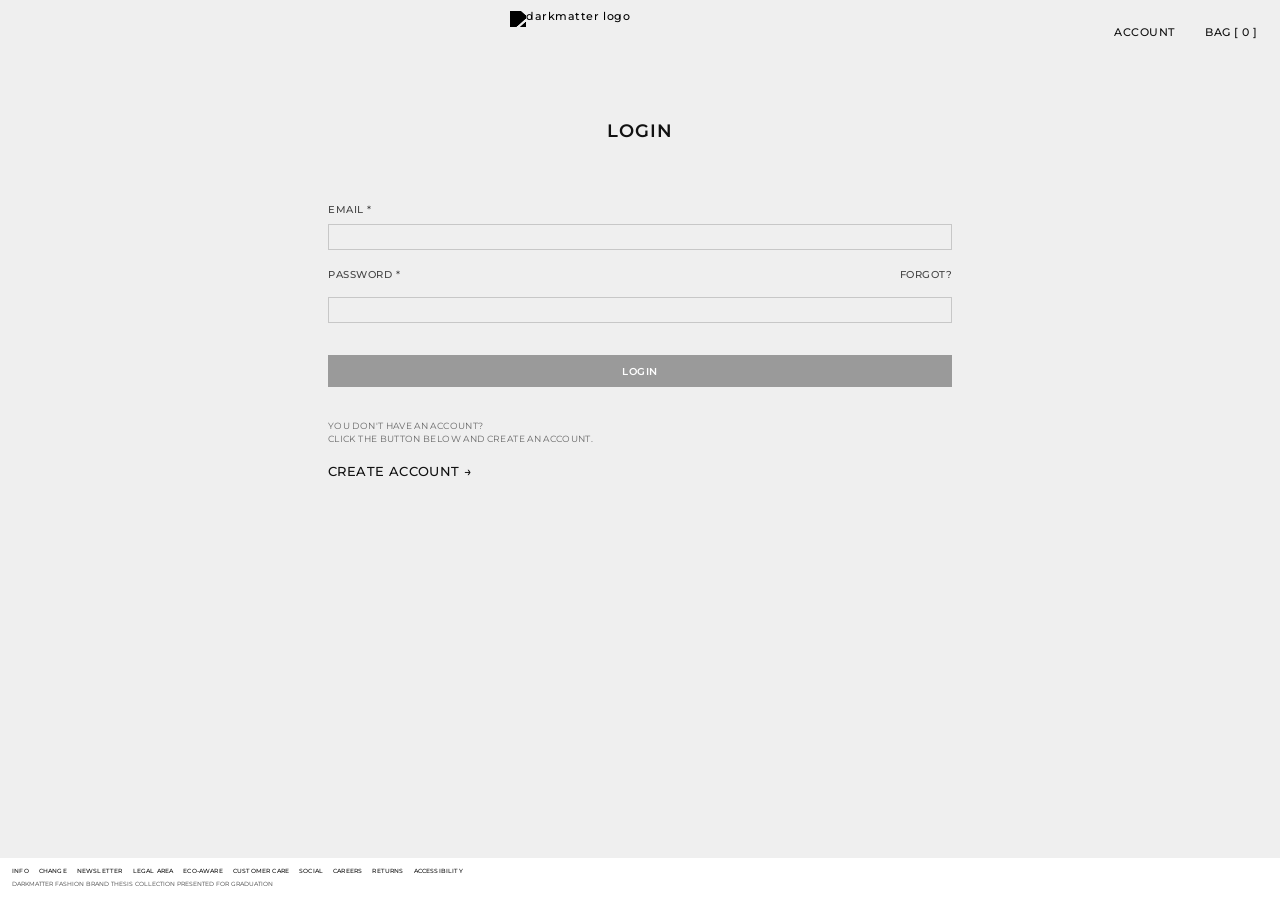
==== account.html @ 63ff314d "Add files via upload" ====
<!DOCTYPE html>
<html lang="en">
<head>
  <meta charset="UTF-8" />
  <meta name="viewport" content="width=device-width, initial-scale=1.0" />
  <title>darkmatter — Account</title>

  <link rel="preconnect" href="https://fonts.googleapis.com" />
  <link rel="preconnect" href="https://fonts.gstatic.com" crossorigin />
  <link
    href="https://fonts.googleapis.com/css2?family=Montserrat:wght@300;400;500;600&display=swap"
    rel="stylesheet"
  />

  <link rel="stylesheet" href="account.css" />
</head>
<body>
  <div class="account-page">

    <header class="account-header">
      <div class="nav nav-left">
    
      </div>

      <a href="index.html" class="logo-wrap">
        <img src="image/darkmatter_white.png" alt="darkmatter logo" class="logo-img" />
      </a>

      <div class="nav nav-right">
        <a href="account.html">ACCOUNT</a>
        <a href="bag.html" id="bagCount">BAG [ 0 ]</a>
      </div>
    </header>

    <main class="account-main">
      <section class="login-box">
        <h1 class="login-title">LOGIN</h1>

        <form class="login-form">
          <div class="form-group">
            <label for="email">EMAIL *</label>
            <input type="email" id="email" name="email" />
          </div>

          <div class="password-row">
            <label for="password">PASSWORD *</label>
            <a href="#" class="forgot-link">FORGOT?</a>
          </div>

          <div class="form-group password-group">
            <input type="password" id="password" name="password" />
          </div>

          <button type="submit" class="login-btn">LOGIN</button>

          <div class="create-account-block">
            <p>YOU DON'T HAVE AN ACCOUNT?</p>
            <p>CLICK THE BUTTON BELOW AND CREATE AN ACCOUNT.</p>
            <a href="create-account.html" class="create-link">CREATE ACCOUNT →</a>
          </div>
        </form>
      </section>
    </main>

    <div class="menu-overlay" id="menuOverlay">
      <div class="menu-panel">
        <aside class="menu-left">
          <div class="menu-left-top">
            <button class="menu-trigger menu-close" id="menuClose">✕ CLOSE</button>
            
          </div>

          <div class="menu-left-center">
            <div class="menu-links-group">
              <a href="#">WOMEN</a>
              <a href="#">MEN</a>
              <a href="#">KIDS</a>
              <a href="#">BAGS</a>
              <a href="#">ACCESSORIES</a>
              <a href="#">HOME</a>
              <a href="#">ECO-AWARE</a>
            </div>

            <div class="menu-links-group second-group">
              <a href="#">RUNWAY SHOWS</a>
              <a href="#">PRODUCT GUIDE</a>
              <a href="#">INTERVIEWS</a>
              <a href="#">LAMYLAND</a>
              <a href="#">FURNITURE</a>
              <a href="#">EXHIBITIONS</a>
              <a href="#">STORES</a>
            </div>
          </div>

          <div class="menu-bottom-links">
            <a href="#">WISHLIST [ 1 ]</a>
            <a href="#">ITALY / EUR</a>
          </div>
        </aside>

        <div class="menu-right" id="menuRight"></div>
      </div>
    </div>

    <footer class="footer">
      <div class="footer-links">
        <a href="#">INFO</a>
        <a href="#">CHANGE</a>
        <a href="#">NEWSLETTER</a>
        <a href="#">LEGAL AREA</a>
        <a href="#">ECO-AWARE</a>
        <a href="#">CUSTOMER CARE</a>
        <a href="#">SOCIAL</a>
        <a href="#">CAREERS</a>
        <a href="#">RETURNS</a>
        <a href="#">ACCESSIBILITY</a>
      </div>

      <p class="footer-note">
        DARKMATTER FASHION BRAND THESIS COLLECTION PRESENTED FOR GRADUATION
      </p>
    </footer>

  </div>

  <script src="account.js"></script>
</body>
</html>
---- account.css ----
* {
    margin: 0;
    padding: 0;
    box-sizing: border-box;
}

html,
body {
    min-height: 100%;
}

body {
    font-family: "Montserrat", sans-serif;
    background: #efefef;
    color: #111;
}

a {
    text-decoration: none;
    color: inherit;
}

.account-page {
    min-height: 100vh;
    background: #efefef;
    display: flex;
    flex-direction: column;
}

/* HEADER */
.account-header {
    width: 100%;
    height: 64px;
    display: grid;
    grid-template-columns: 1fr auto 1fr;
    align-items: center;
    padding: 0 22px;
    position: relative;
    z-index: 10001;
}

.nav {
    display: flex;
    align-items: center;
    gap: 30px;
}

.nav-right {
    justify-content: flex-end;
}

.account-header a,
.top-search,
.menu-trigger,
.menu-search {
    font-size: 11px;
    font-weight: 500;
    letter-spacing: 0.05em;
    color: #111;
    line-height: 1;
}

.menu-trigger {
    background: none;
    border: none;
    padding: 0;
    margin: 0;
    cursor: pointer;
    font-family: "Montserrat", sans-serif;
    display: inline-flex;
    align-items: center;
}

.logo-wrap {
    display: flex;
    align-items: center;
    justify-content: center;
    width: 260px;
    height: 42px;
}

.logo-img {
    width: 260px;
    height: 42px;
    object-fit: contain;
    filter: brightness(0);
    display: block;
}

/* ตอนเปิดเมนู ให้ header เดิมด้านซ้ายหาย เพื่อไม่ให้ซ้อน */
.account-header.menu-open .nav-left {
    opacity: 0;
    pointer-events: none;
}

/* MAIN */
.account-main {
    width: 100%;
    display: flex;
    justify-content: center;
    padding: 34px 20px 40px;
    flex: 1;
}

.login-box {
    width: 100%;
    max-width: 624px;
    margin-top: 22px;
}

.login-title {
    text-align: center;
    font-size: 18px;
    font-weight: 600;
    letter-spacing: 0.06em;
    margin-bottom: 56px;
}

.login-form {
    width: 100%;
}

.form-group {
    margin-bottom: 18px;
}

.form-group label,
.password-row label,
.forgot-link {
    display: inline-block;
    font-size: 10px;
    font-weight: 500;
    letter-spacing: 0.05em;
    color: #444;
    margin-bottom: 8px;
}

.form-group input {
    width: 100%;
    height: 26px;
    border: 1px solid #c7c7c7;
    background: transparent;
    outline: none;
    font-family: "Montserrat", sans-serif;
    font-size: 11px;
    padding: 0 8px;
}

.password-row {
    display: flex;
    justify-content: space-between;
    align-items: flex-end;
    margin-bottom: 8px;
}

.password-group {
    margin-bottom: 32px;
}

.login-btn {
    width: 100%;
    height: 32px;
    border: none;
    background: #9a9a9a;
    color: #fff;
    font-family: "Montserrat", sans-serif;
    font-size: 10px;
    font-weight: 600;
    letter-spacing: 0.06em;
    cursor: pointer;
    margin-bottom: 32px;
}

.create-account-block p {
    font-size: 9px;
    font-weight: 400;
    letter-spacing: 0.04em;
    color: #666;
    line-height: 1.45;
}

.create-link {
    display: inline-block;
    margin-top: 18px;
    font-size: 13px;
    font-weight: 500;
    letter-spacing: 0.03em;
    color: #111;
}

/* MENU OVERLAY */
.menu-overlay {
    position: fixed;
    inset: 0;
    z-index: 9990;
    opacity: 0;
    visibility: hidden;
    pointer-events: none;
    transition: opacity 0.25s ease, visibility 0.25s ease;
    background: rgba(0, 0, 0, 0.08);
    backdrop-filter: blur(8px);
    -webkit-backdrop-filter: blur(8px);
}

.menu-overlay.active {
    opacity: 1;
    visibility: visible;
    pointer-events: auto;
}

.menu-panel {
    width: 100%;
    height: 100vh;
    display: grid;
    grid-template-columns: 372px 1fr;
}

.menu-left {
    background: rgba(244, 244, 244, 0.96);
    color: #111;
    padding: 24px 30px 26px 30px;
    display: flex;
    flex-direction: column;
}

.menu-left-top {
    display: flex;
    align-items: center;
    gap: 46px;
    height: 40px;
    flex-shrink: 0;
    position: relative;
    z-index: 10002;
}

.menu-close {
    pointer-events: auto;
}

.menu-left-center {
    margin-top: 62px;
    flex: 1;
}

.menu-links-group {
    display: flex;
    flex-direction: column;
    gap: 8px;
}

.second-group {
    margin-top: 34px;
}

.menu-links-group a,
.menu-bottom-links a {
    color: #111;
    font-size: 11px;
    font-weight: 500;
    letter-spacing: 0.05em;
    line-height: 1.25;
    width: fit-content;
}

.menu-bottom-links {
    display: flex;
    flex-direction: column;
    gap: 10px;
    flex-shrink: 0;
}

.menu-right {
    position: relative;
    overflow: hidden;
}

.menu-right::before {
    content: "";
    position: absolute;
    inset: 0;
    background:
        linear-gradient(to right, rgba(0, 0, 0, 0.08), rgba(0, 0, 0, 0.03)),
        radial-gradient(circle at 44% 24%, rgba(255, 255, 255, 0.05), transparent 16%),
        radial-gradient(circle at 50% 55%, rgba(255, 255, 255, 0.06), transparent 12%),
        radial-gradient(circle at 60% 22%, rgba(0, 0, 0, 0.14), transparent 20%);
    pointer-events: none;
}

.menu-right::after {
    content: "";
    position: absolute;
    inset: 0;
    backdrop-filter: blur(6px);
    -webkit-backdrop-filter: blur(6px);
    pointer-events: none;
}

/* FOOTER */
footer.footer {
    width: 100%;
    background: #fff;
    color: #111;
    padding: 10px 12px 12px;
    font-family: "Montserrat", sans-serif;
    margin-top: auto;
}

footer.footer .footer-links {
    display: flex;
    flex-wrap: wrap;
    gap: 8px 10px;
    margin-bottom: 6px;
    font-size: 0;
}

footer.footer .footer-links a {
    font-size: 5.8px;
    font-weight: 500;
    letter-spacing: 0.03em;
    line-height: 1.2;
    color: #111;
    text-decoration: none;
}

footer.footer .footer-note {
    font-size: 5.5px;
    line-height: 1.35;
    opacity: 0.82;
    margin: 0;
}

/* MOBILE */
@media (max-width: 900px) {
    .menu-panel {
        grid-template-columns: 1fr;
    }

    .menu-left {
        padding: 20px 24px 24px;
    }

    .menu-right {
        display: none;
    }

    .menu-left-top {
        gap: 24px;
    }

    .menu-left-center {
        margin-top: 42px;
    }
}

@media (max-width: 768px) {
    .account-header {
        height: 52px;
        padding: 0 12px;
    }

    .nav {
        gap: 12px;
    }

    .account-header a,
    .top-search,
    .menu-trigger,
    .menu-search {
        font-size: 8px;
    }

    .logo-wrap {
        width: 170px;
        height: 28px;
    }

    .logo-img {
        width: 170px;
        height: 28px;
    }

    .account-main {
        padding: 20px 16px 30px;
    }

    .login-box {
        max-width: 100%;
        margin-top: 0;
    }
}
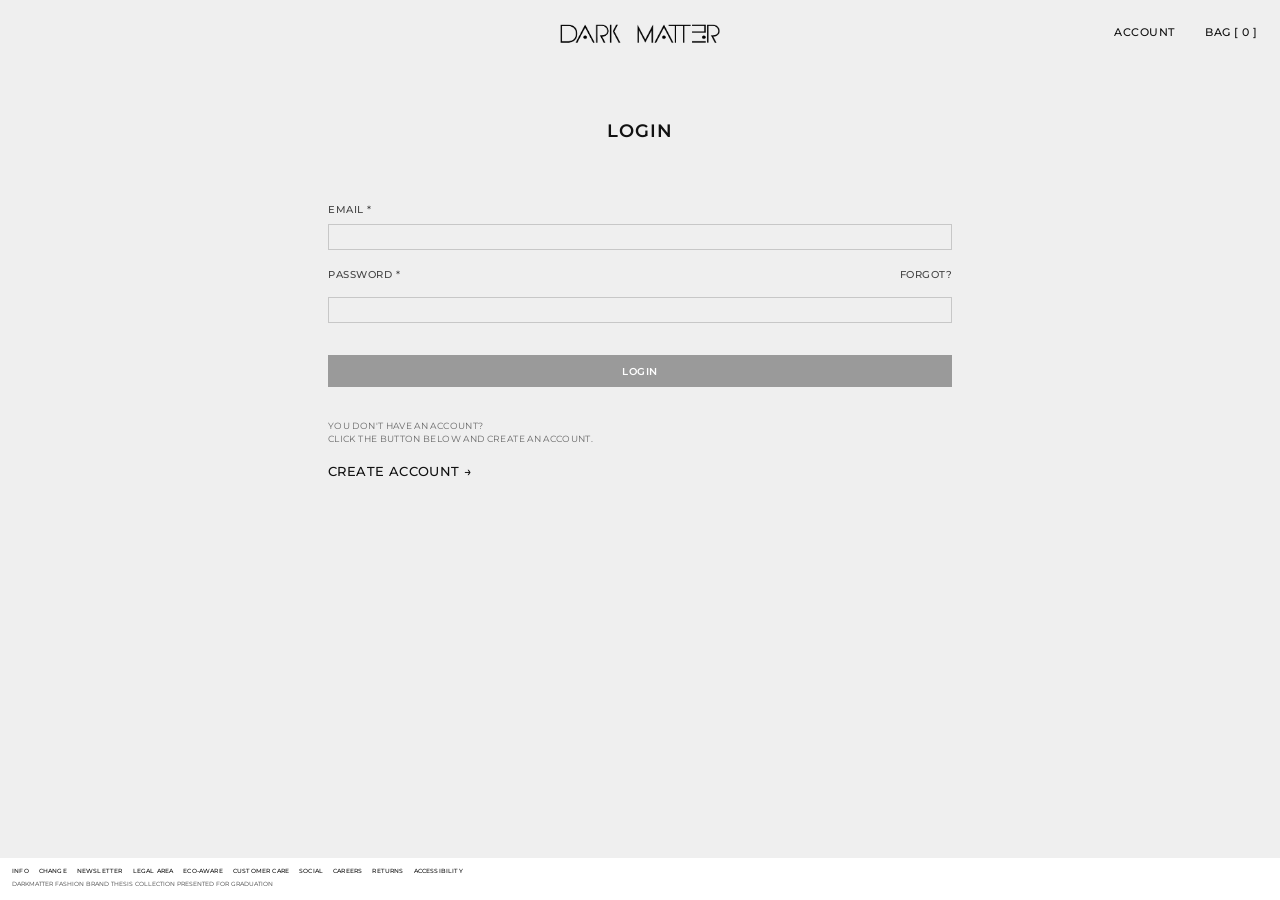
==== commit 00ed428b: "Update account.html" ====
--- a/account.html
+++ b/account.html
@@ -94,7 +94,7 @@
 
           <div class="menu-bottom-links">
             <a href="#">WISHLIST [ 1 ]</a>
-            <a href="#">ITALY / EUR</a>
+        
           </div>
         </aside>
 
@@ -125,4 +125,4 @@
 
   <script src="account.js"></script>
 </body>
-</html>+</html>
